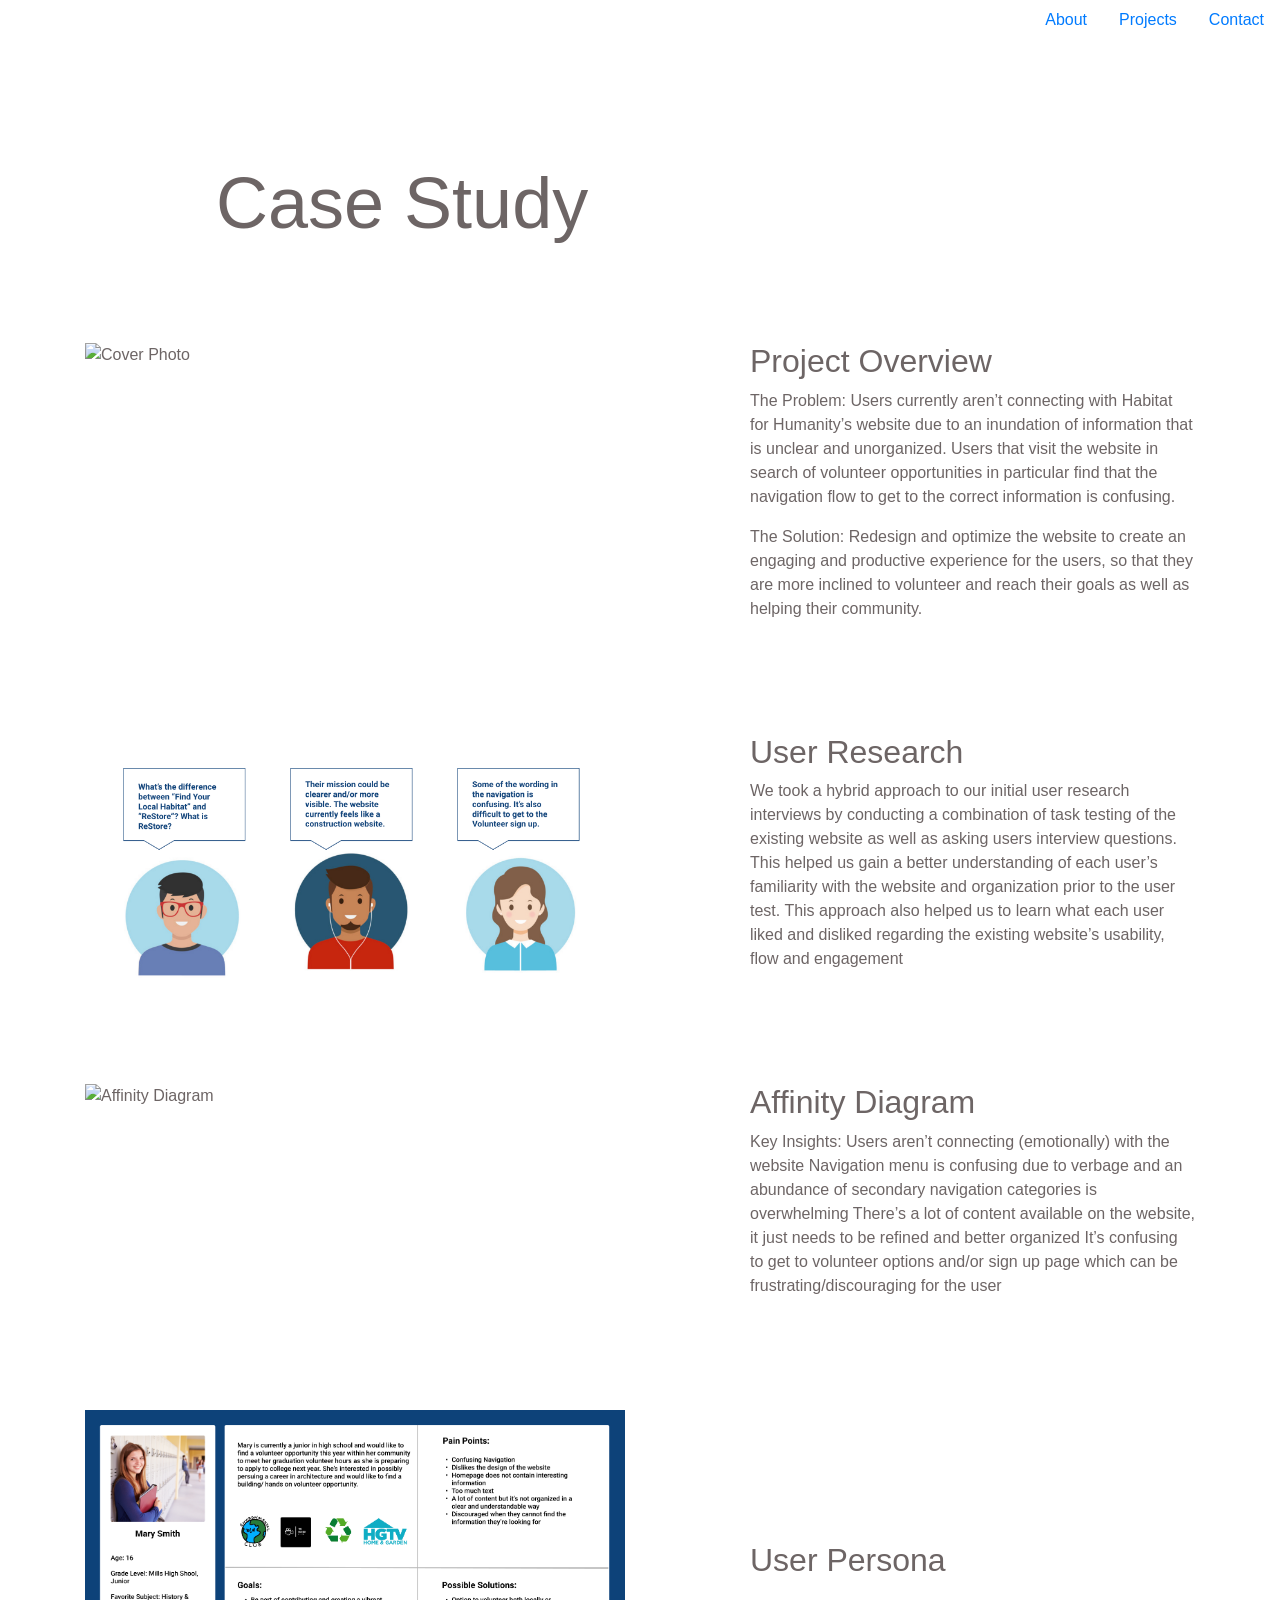
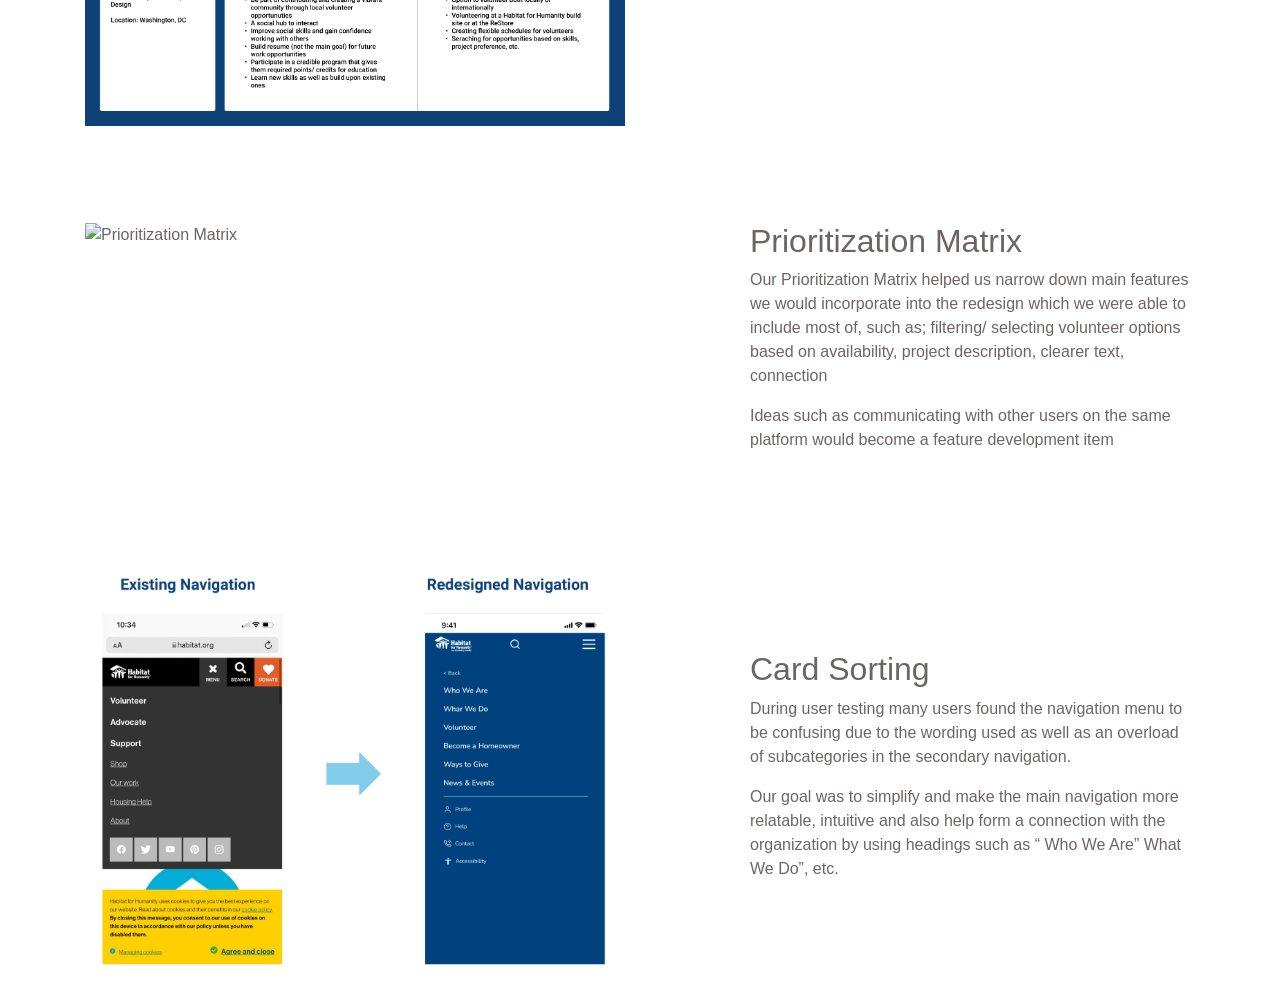
==== bootstrapcasestudy.html @ 0974398f "most up to date revisions 5.24.22 most up to date revisions" ====
<!DOCTYPE html>
<html lang="en">
<head>
    <meta charset="UTF-8">
    <meta http-equiv="X-UA-Compatible" content="IE=edge">
    <meta name="viewport" content="width=device-width, initial-scale=1.0">
    <title>Case Study</title>
    <link rel="stylesheet" href="https://cdn.jsdelivr.net/npm/bootstrap@4.3.1/dist/css/bootstrap.min.css" integrity="sha384-ggOyR0iXCbMQv3Xipma34MD+dH/1fQ784/j6cY/iJTQUOhcWr7x9JvoRxT2MZw1T" crossorigin="anonymous">
    <link href="https://github.com/NCastillo4/Bootstrap-Case-Study.git">
    <link rel="stylesheet" href="bootstrapstyle.css">
    <link rel= "https://meyerweb.com/eric/tools/css/reset/">
    
    
</head>
<body>
    <ul class="nav justify-content-end">
        <li class="nav-item">
          <a class="nav-link active" href="#">About</a>
        </li>
        <li class="nav-item">
          <a class="nav-link" href="#">Projects</a>
        </li>
        <li class="nav-item">
          <a class="nav-link" href="#">Contact</a>
        </li>
      </ul> 

      <h1 class="display-3">Case Study</h1>
    
<section class="section mt-5">
  <div class="container">
    <div class="row">
      <div class="col-md-6">
        <div>
          <img alt="Cover Photo" class="img-fluid" src="/Users/nataliecastillo/Desktop/Bootstrap-Case-Study/Images/Unknown.png" />
        </div>
      </div>
      <div class="col-md-6 col-lg-5 ml-auto d-flex align-items-center mt-4 mt-md-0">
        <div>
          <h2>Project Overview</h2>
          <p>The Problem: Users currently aren’t connecting with  Habitat for Humanity’s website due to an inundation of information that is unclear and unorganized. Users that visit the website in search of volunteer opportunities in particular find that the navigation flow to get to the correct information is confusing.
          </p>
          <p>The Solution: Redesign and optimize the website to create an engaging and productive experience for the users, so that they are more inclined to volunteer and reach their goals as well as helping their community.  </p>
        </div>
      </div>
    </div>
  </div>

  <div class="container">
    <div class="row">
      <div class="col-md-6">
        <div>
          <img alt="User Research" class="img-fluid" src="Images/User Research.png" />
        </div>
      </div>
      <div class="col-md-6 col-lg-5 ml-auto d-flex align-items-center mt-4 mt-md-0">
        <div>
          <h2>User Research</h2>
          <p>We took a hybrid approach to our initial user research interviews by conducting a combination of task testing of the existing website as well as asking users interview questions. This helped us gain a better understanding of each user’s familiarity with the website and organization prior to the user test. This approach also helped us to learn what each user liked and disliked regarding the existing website’s usability, flow and engagement
          </p>
        </div>
      </div>
    </div>
  </div>

  <div class="container">
    <div class="row">
      <div class="col-md-6">
        <div>
          <img alt="Affinity Diagram" class="img-fluid" src="Images/Affinity Diagram.png" />
        </div>
      </div>
      <div class="col-md-6 col-lg-5 ml-auto d-flex align-items-center mt-4 mt-md-0">
        <div>
          <h2>Affinity Diagram</h2>
          <p>Key Insights:
            Users aren’t connecting (emotionally) with the website
            
            Navigation menu is confusing due to verbage and an abundance of secondary navigation categories is overwhelming
            
            There’s a lot of content available on the website, it just needs to be refined and better organized
            
            It’s confusing to get to volunteer options and/or sign up page which can be frustrating/discouraging for the user 
          </p>
        </div>
      </div>
    </div>
  </div>

  <div class="container">
    <div class="row">
      <div class="col-md-6">
        <div>
          <img alt="User Persona" class="img-fluid" src="Images/User Persona - Mary Smith.png" />
        </div>
      </div>
      <div class="col-md-6 col-lg-5 ml-auto d-flex align-items-center mt-4 mt-md-0">
        <div>
          <h2>User Persona</h2>
          <p>
          </p>
        </div>
      </div>
    </div>
  </div>

  <div class="container">
    <div class="row">
      <div class="col-md-6">
        <div>
          <img alt="Prioritization Matrix" class="img-fluid" src="Images/Prioritization Matrix .png" />
        </div>
      </div>
      <div class="col-md-6 col-lg-5 ml-auto d-flex align-items-center mt-4 mt-md-0">
        <div>
          <h2>Prioritization Matrix</h2>
              <p>Our Prioritization Matrix helped us narrow down main features we would incorporate into the redesign which we were able to include most of, such as; filtering/ selecting volunteer options based on availability, project description, clearer text, connection
              </p>
              <p>Ideas such as communicating with other users on the same platform would become a feature development item
              </p>
        </div>
      </div>
    </div>
  </div>

  <div class="container">
    <div class="row">
      <div class="col-md-6">
        <div>
          <img alt="Card Sorting" class="img-fluid" src="Images/Card Sorting.png" />
        </div>
      </div>
      <div class="col-md-6 col-lg-5 ml-auto d-flex align-items-center mt-4 mt-md-0">
        <div>
          <h2>Card Sorting</h2>
              <p>During user testing many users found the navigation menu to be confusing due to the wording used as well as an overload of subcategories in the secondary navigation.
              </p>
              <p>Our goal was to simplify and make the main navigation more relatable, intuitive and also help form a connection with the organization by using headings such as “ Who We Are” What We Do”, etc.
              </p>
        </div>
      </div>
    </div>
  </div>

</section>
</body>
</html>
---- bootstrapstyle.css ----
body{
    color:#6D6565;
    font-family: 'Roboto', sans-serif;
}


.display-3{
    margin-left: 3em;
    margin-top: 120px;
    font-weight: 500;
    
}

.container{
    margin-top: 6em;
}

h2{
    font-weight: 400;
}
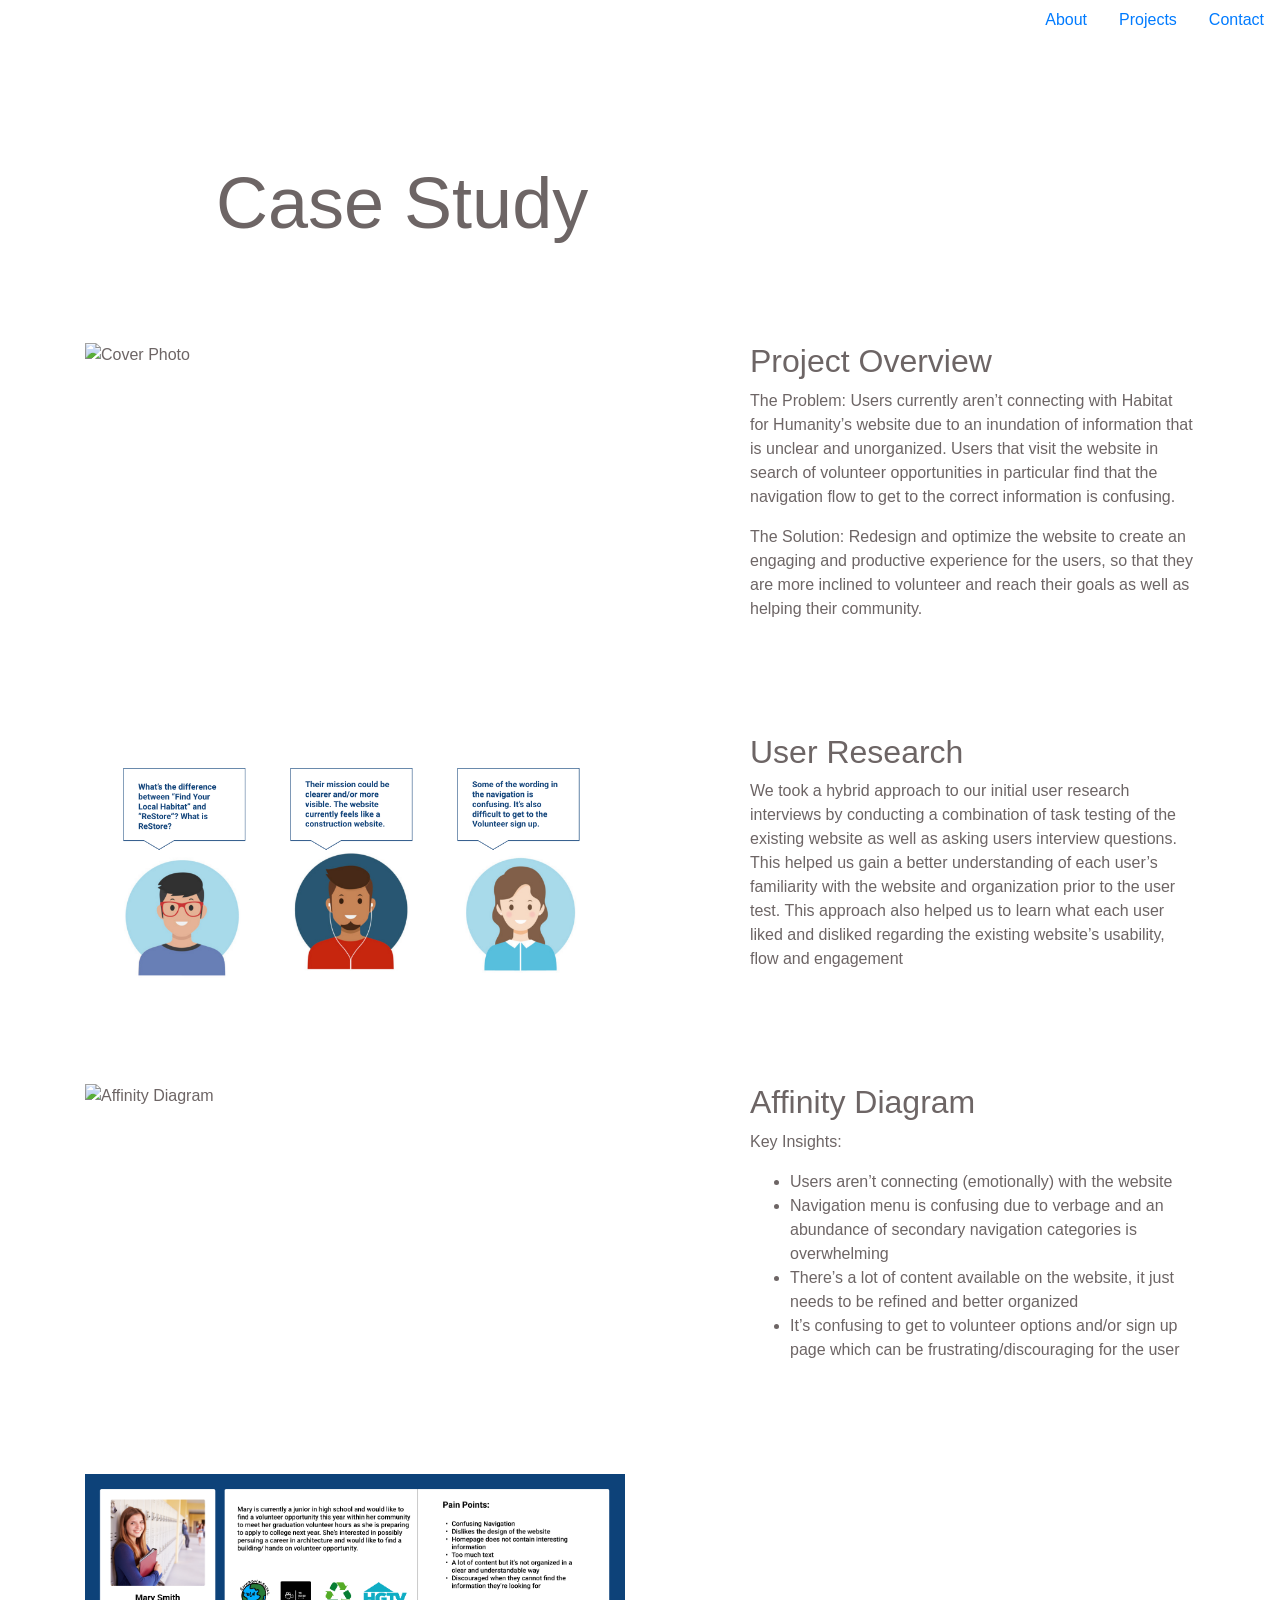
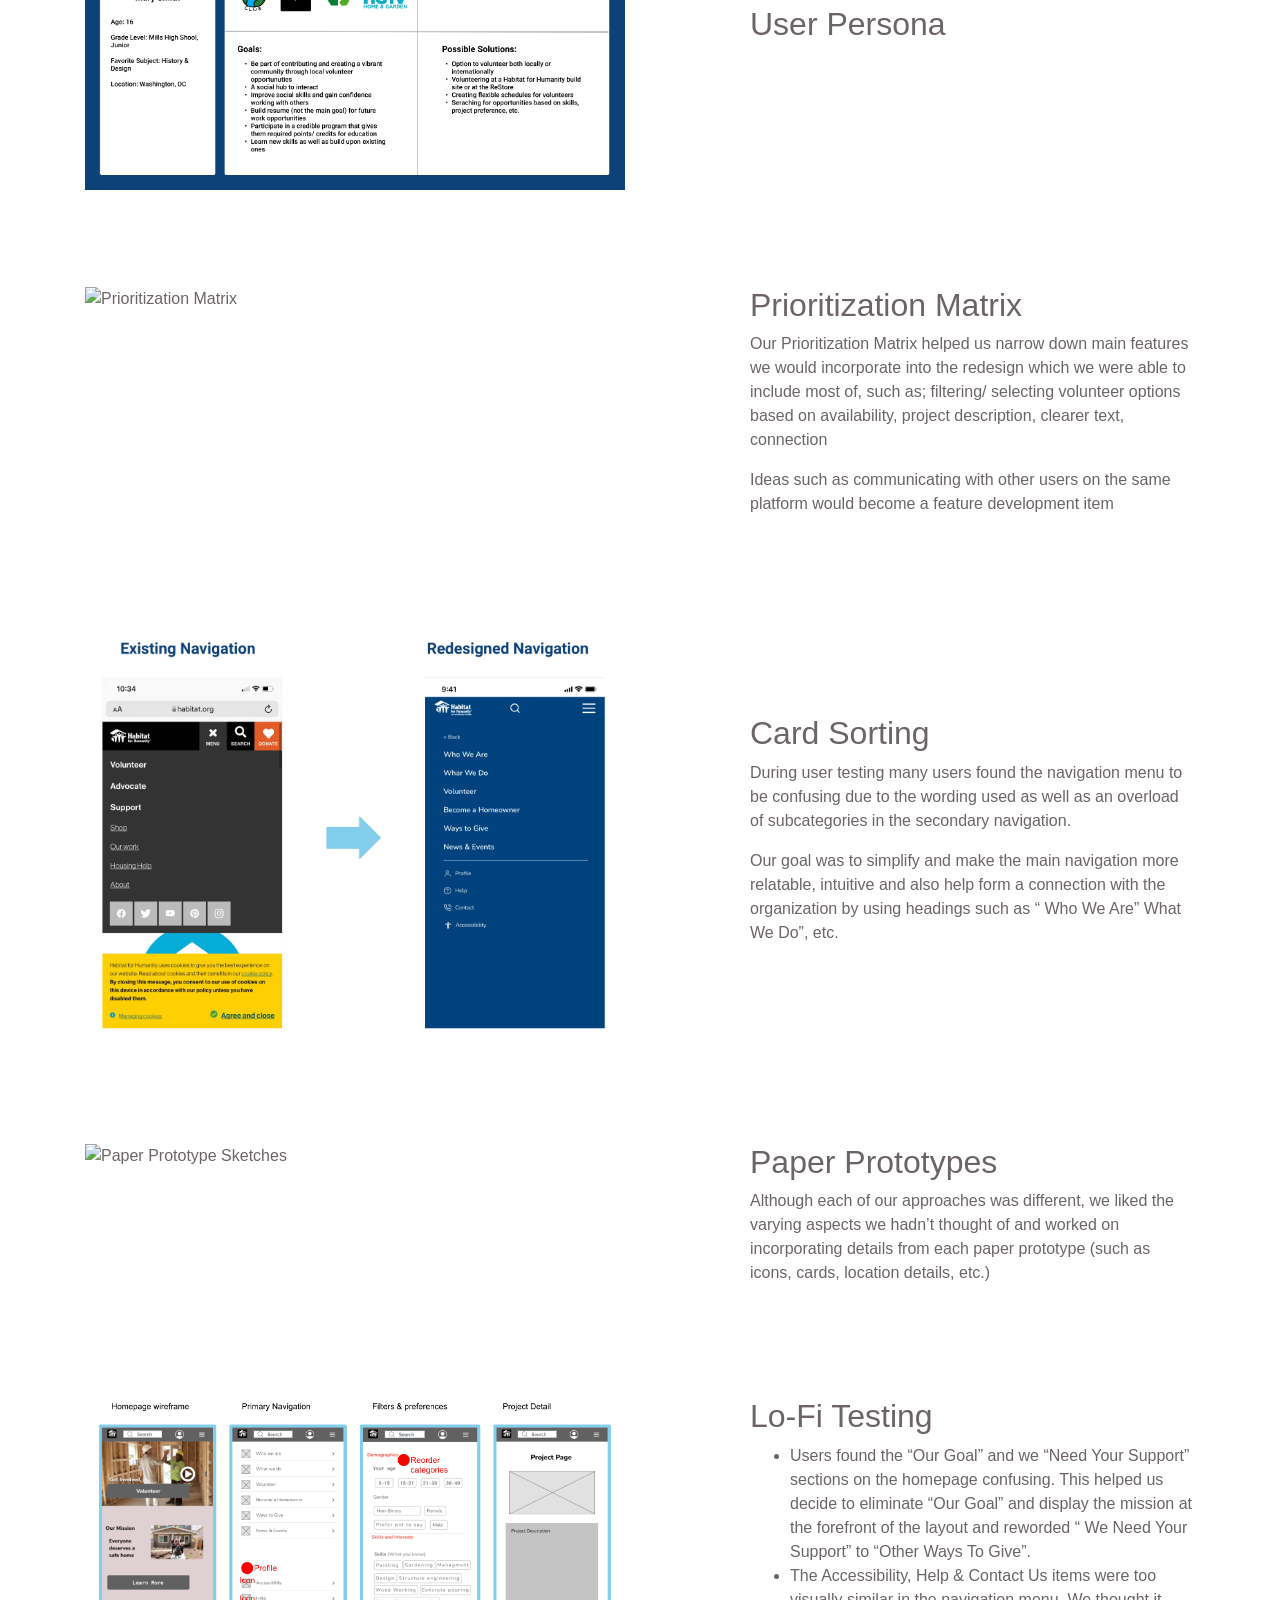
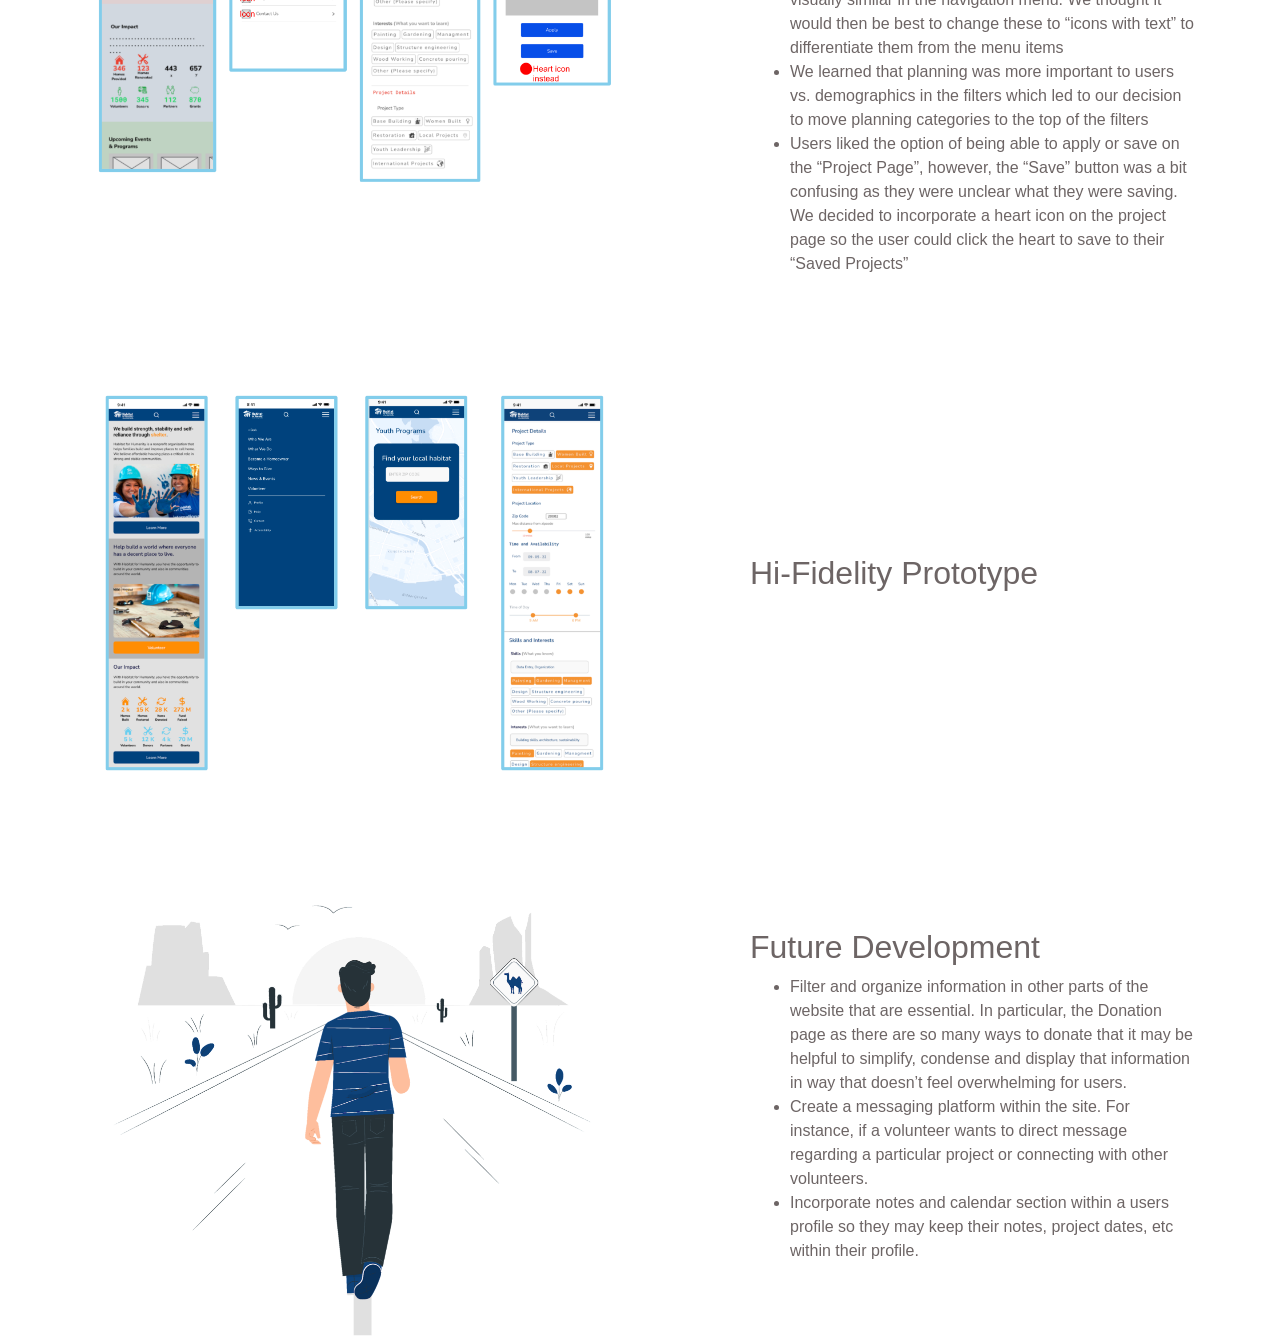
==== commit b56b86ca: "revisions 5.24.22 revisions" ====
--- a/bootstrapcasestudy.html
+++ b/bootstrapcasestudy.html
@@ -73,15 +73,21 @@
       <div class="col-md-6 col-lg-5 ml-auto d-flex align-items-center mt-4 mt-md-0">
         <div>
           <h2>Affinity Diagram</h2>
-          <p>Key Insights:
+          <p>Key Insights:</p>
+            <ul>
+                <li>
             Users aren’t connecting (emotionally) with the website
-            
+              </li>
+              <li>
             Navigation menu is confusing due to verbage and an abundance of secondary navigation categories is overwhelming
-            
+              </li>
+              <li>
             There’s a lot of content available on the website, it just needs to be refined and better organized
-            
+              </li>
+              <li>
             It’s confusing to get to volunteer options and/or sign up page which can be frustrating/discouraging for the user 
-          </p>
+              </li>
+          </ul>
         </div>
       </div>
     </div>
@@ -142,6 +148,96 @@
     </div>
   </div>
 
+  <div class="container">
+    <div class="row">
+      <div class="col-md-6">
+        <div>
+          <img alt="Paper Prototype Sketches" class="img-fluid" src="Images/Paper Prototype sketches.png" />
+        </div>
+      </div>
+      <div class="col-md-6 col-lg-5 ml-auto d-flex align-items-center mt-4 mt-md-0">
+        <div>
+          <h2>Paper Prototypes</h2>
+              <p>Although each of our approaches was different, we liked the varying aspects we hadn’t thought of and worked on incorporating details  from each paper prototype (such as icons, cards, location details, etc.)
+              </p>             
+        </div>
+      </div>
+    </div>
+  </div>
+
+  <div class="container">
+    <div class="row">
+      <div class="col-md-6">
+        <div>
+          <img alt="Lo-Fi Testing" class="img-fluid" src="Images/Lo-Fi Testing.png" />
+        </div>
+      </div>
+      <div class="col-md-6 col-lg-5 ml-auto d-flex align-items-center mt-4 mt-md-0">
+        <div>
+          <h2>Lo-Fi Testing</h2>
+              <ul>
+                <li>
+                  Users found the “Our Goal”  and we “Need Your Support” sections on the homepage confusing. This helped us decide to eliminate “Our Goal” and display the mission at the forefront of the layout and reworded “ We Need Your Support” to “Other Ways To Give”.
+                </li>
+                <li>
+                  The Accessibility, Help & Contact Us items were too visually similar in the navigation menu. We thought it would then be best to change these to “icons with text” to differentiate them from the menu items
+              </li>
+              <li>
+                We learned that planning was more important to users vs. demographics in the filters which led to our decision to move planning categories to the top of the filters
+              </li>
+              <li>
+                Users liked the option of being able to apply or save on the “Project Page”, however, the “Save” button was a bit confusing as they were unclear what they were saving. We decided to incorporate a heart icon on the project page so the user could click the heart to save to their “Saved Projects”
+              </li> 
+            </ul>            
+        </div>
+      </div>
+    </div>
+  </div>
+
+  <div class="container">
+    <div class="row">
+      <div class="col-md-6">
+        <div>
+          <img alt="Hi-Fidelity Prototype" class="img-fluid" src="Images/Hi-Fidelity Prototype.png" />
+        </div>
+      </div>
+      <div class="col-md-6 col-lg-5 ml-auto d-flex align-items-center mt-4 mt-md-0">
+        <div>
+          <h2>Hi-Fidelity Prototype</h2>
+              <p>
+              </p>             
+        </div>
+      </div>
+    </div>
+  </div>
+
+
+  <div class="container">
+    <div class="row">
+      <div class="col-md-6">
+        <div>
+          <img alt="Future Development" class="img-fluid" src="Images/Future development.png" />
+        </div>
+      </div>
+      <div class="col-md-6 col-lg-5 ml-auto d-flex align-items-center mt-4 mt-md-0">
+        <div>
+          <h2>Future Development</h2>
+              <ul>
+                  <li>
+                    Filter and organize information in other parts of the website that are essential. In particular, the Donation page as there are so many ways to donate that it may be helpful to simplify, condense and display that information in way that doesn’t feel overwhelming for users. 
+                  </li>
+                  <li>
+                    Create a messaging platform within the site. For instance, if a volunteer wants to direct message regarding a particular project or connecting with other volunteers. 
+                  </li>
+                  <li>
+                    Incorporate notes and calendar section within a users profile so they may keep their notes, project dates, etc within their profile. 
+                  </li>
+              </ul>           
+        </div>
+      </div>
+    </div>
+  </div>
+
 </section>
 </body>
 </html>
--- a/bootstrapstyle.css
+++ b/bootstrapstyle.css
@@ -2,7 +2,6 @@
     color:#6D6565;
     font-family: 'Roboto', sans-serif;
 }
-
 
 .display-3{
     margin-left: 3em;
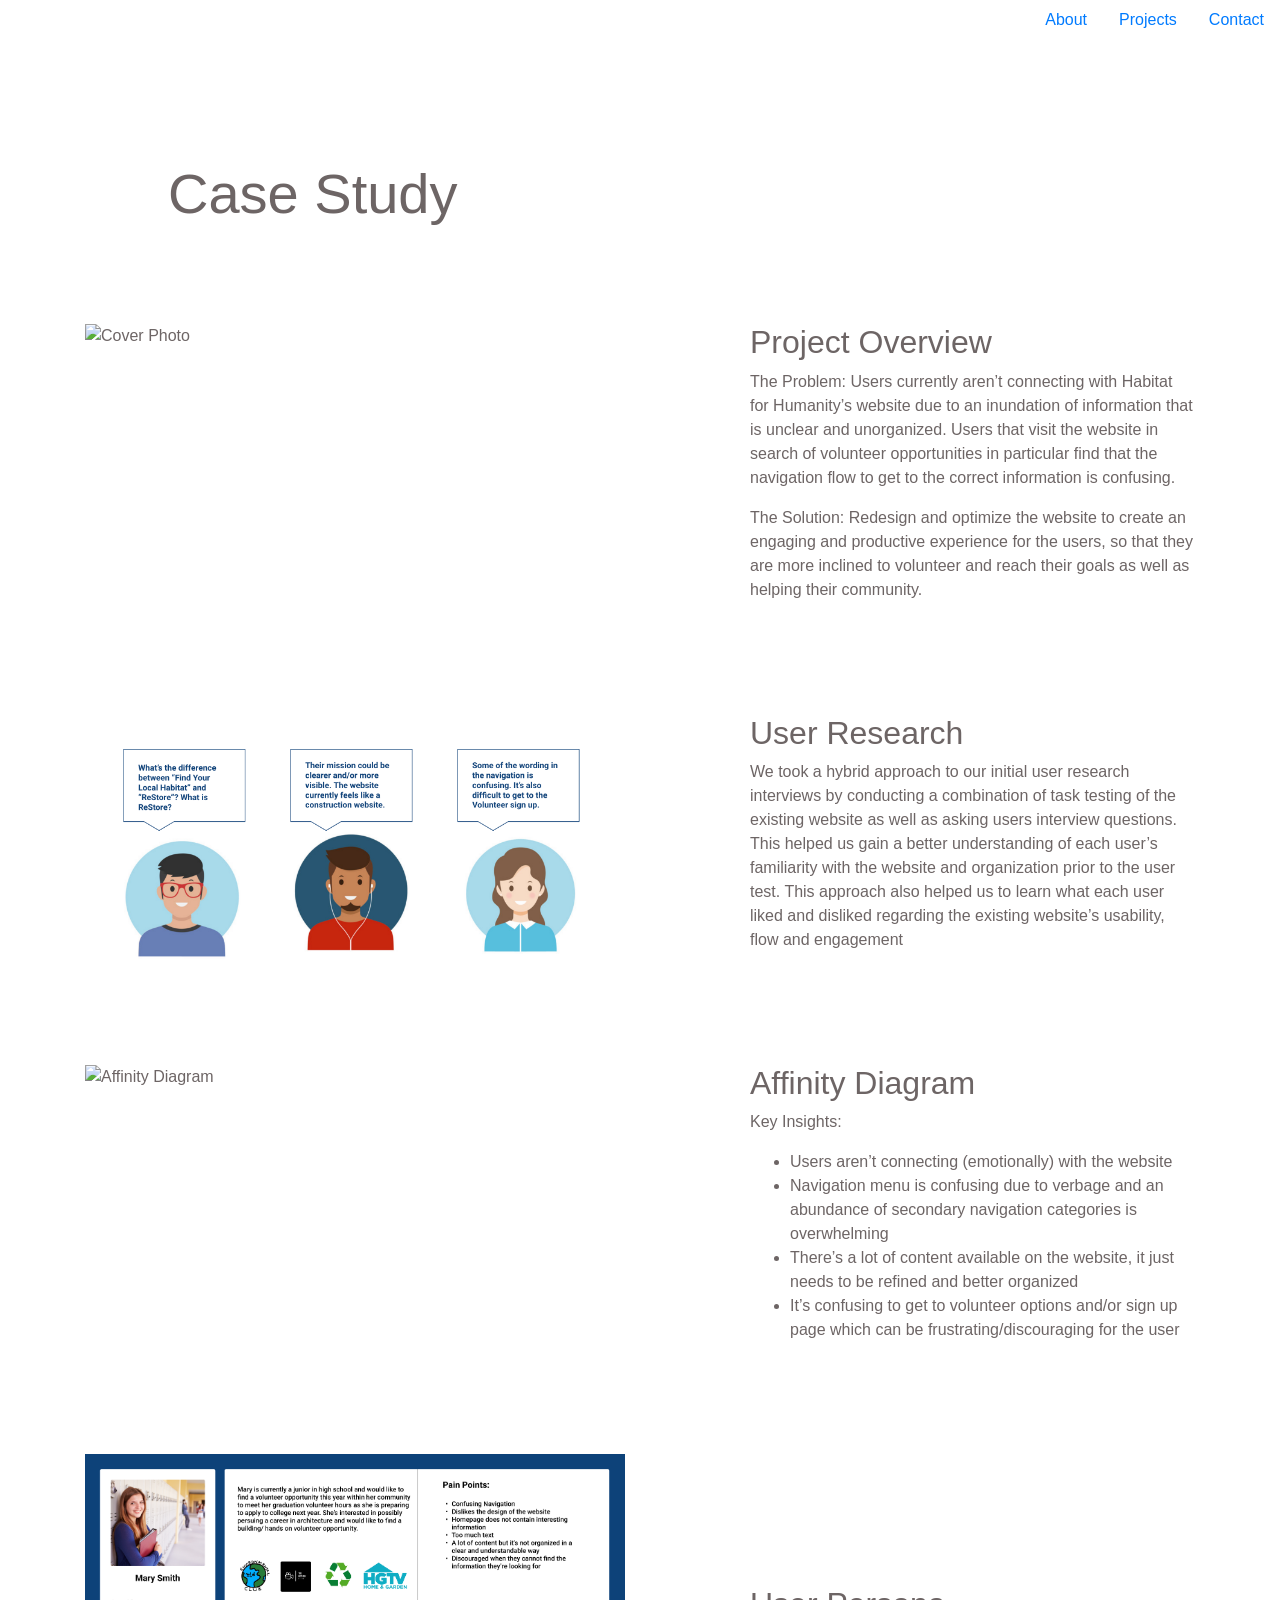
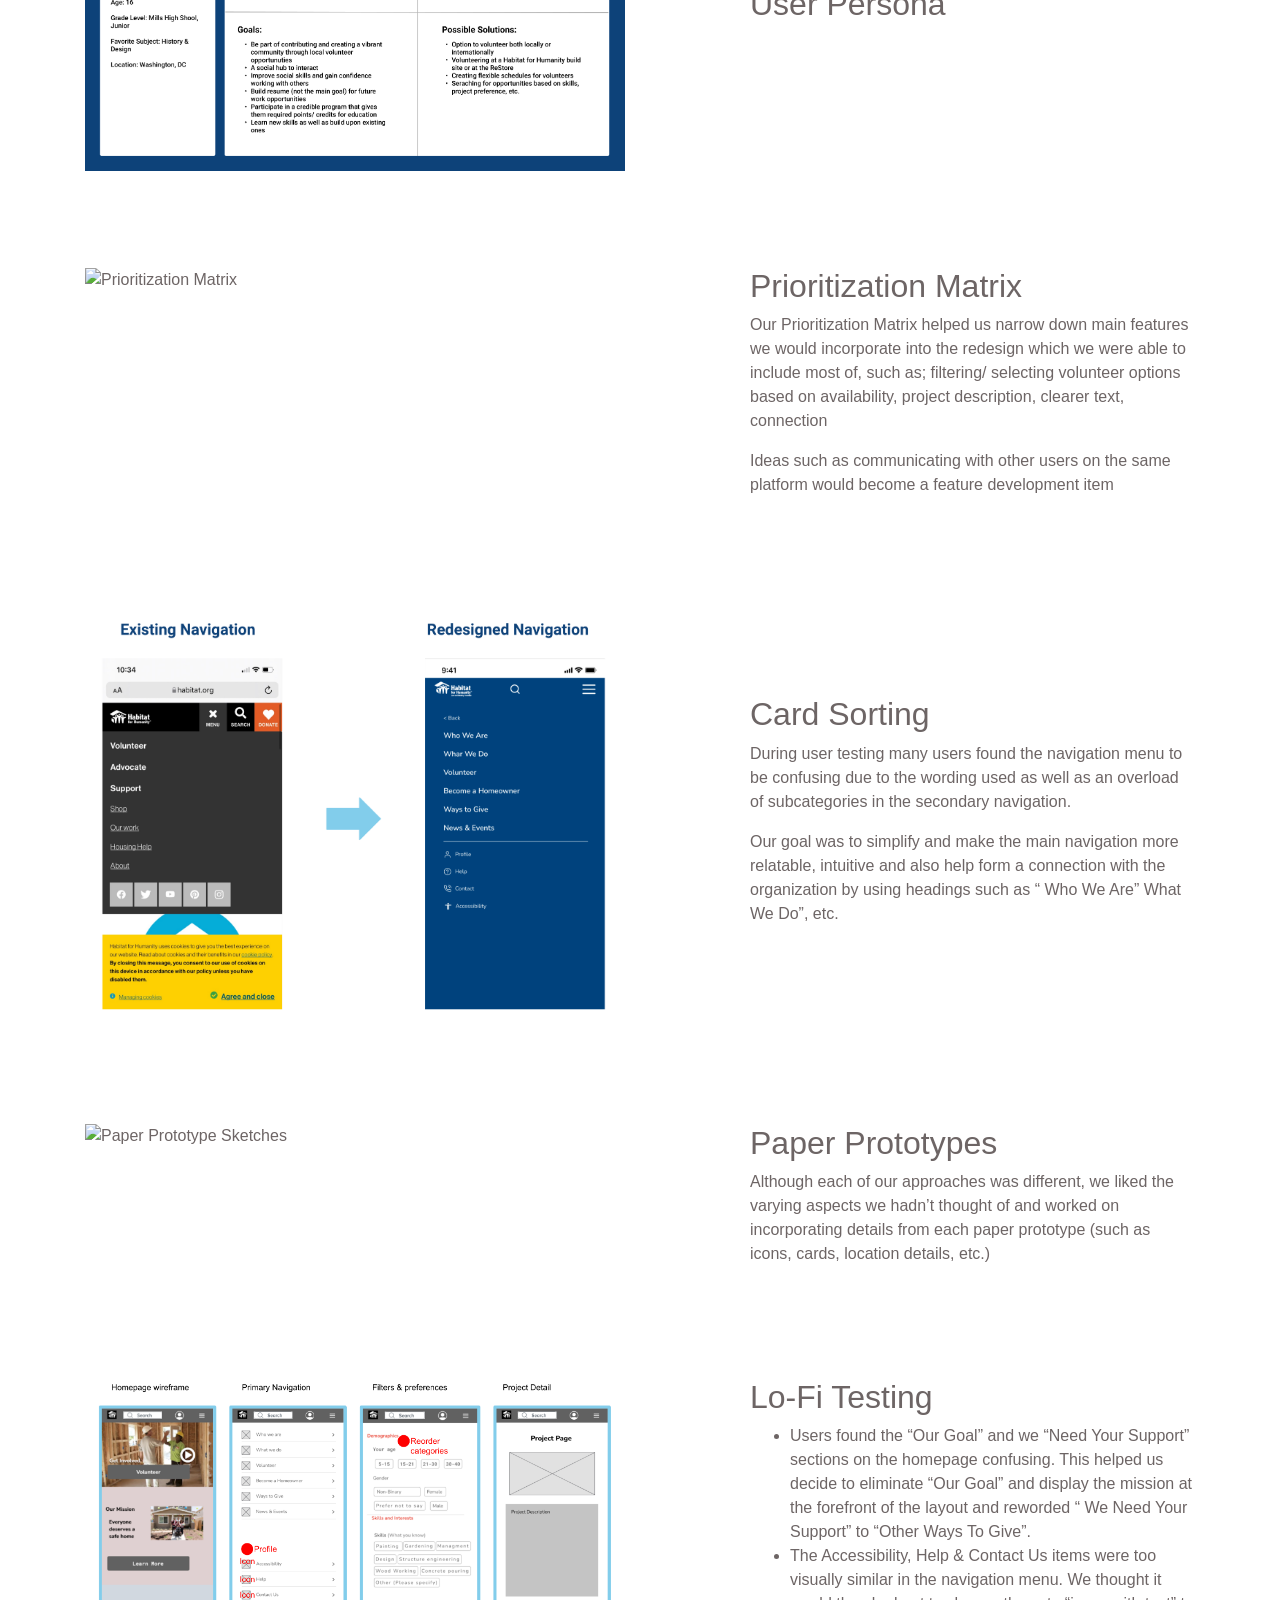
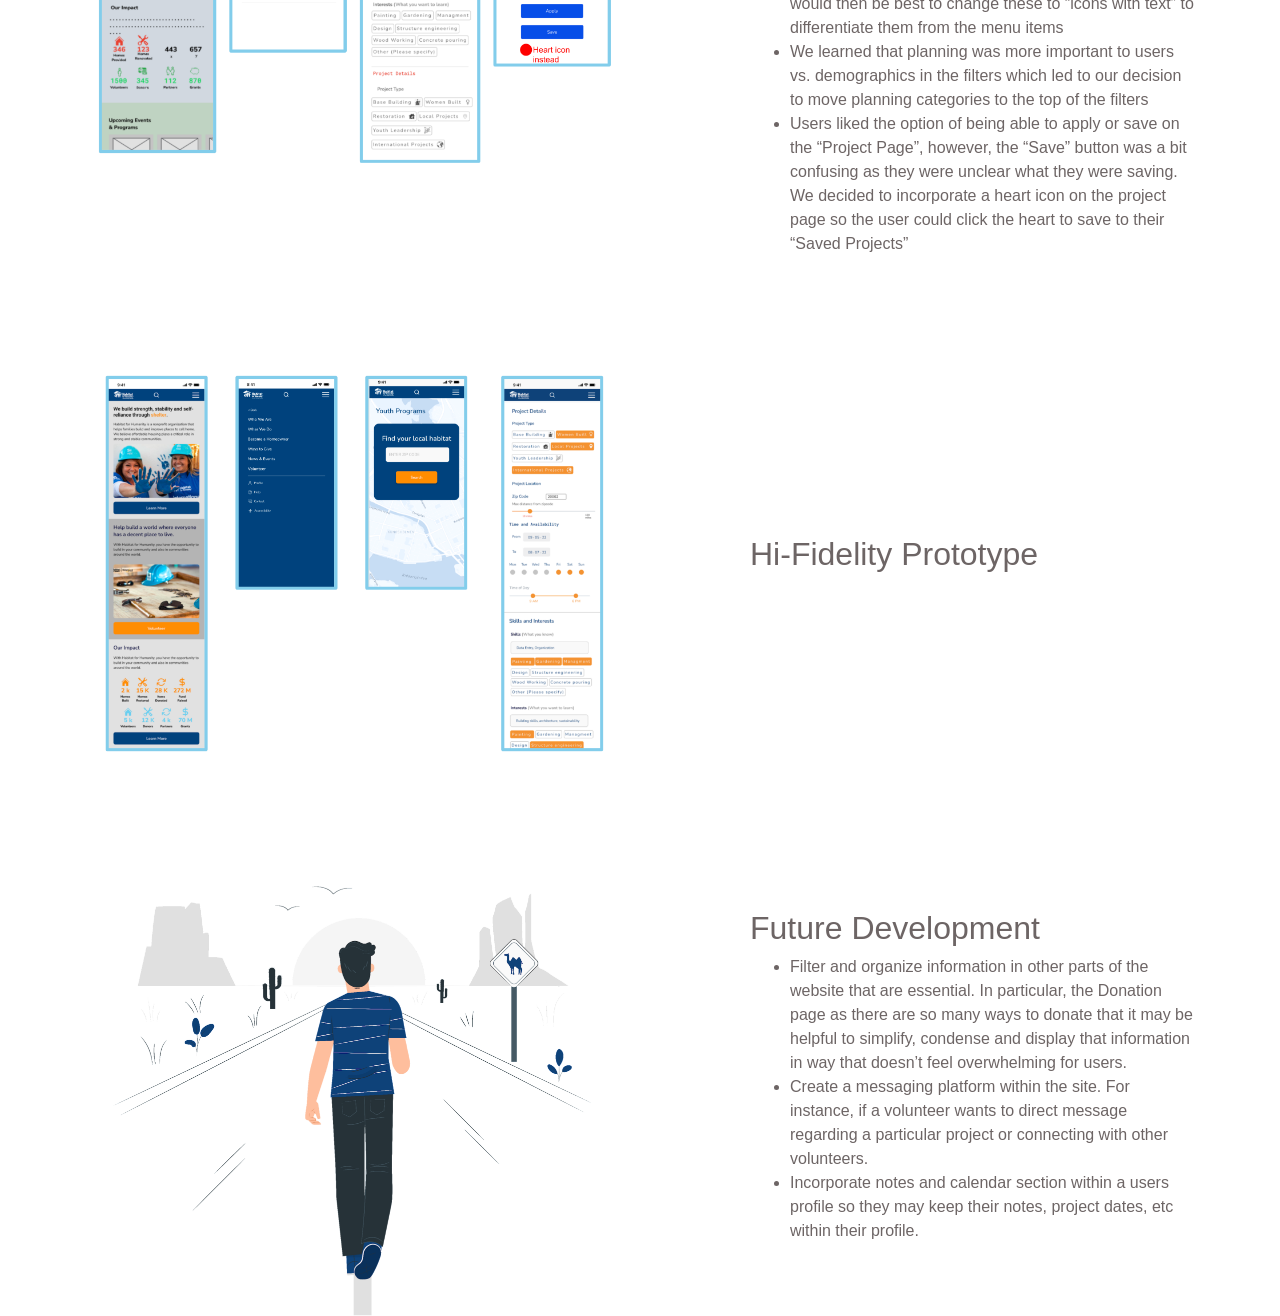
==== commit 4859b3a9: "update 5.24.22 update 5.24.22" ====
--- a/bootstrapcasestudy.html
+++ b/bootstrapcasestudy.html
@@ -25,7 +25,7 @@
         </li>
       </ul> 
 
-      <h1 class="display-3">Case Study</h1>
+      <h1 class="display-4">Case Study</h1>
     
 <section class="section mt-5">
   <div class="container">
--- a/bootstrapstyle.css
+++ b/bootstrapstyle.css
@@ -3,7 +3,7 @@
     font-family: 'Roboto', sans-serif;
 }
 
-.display-3{
+.display-4{
     margin-left: 3em;
     margin-top: 120px;
     font-weight: 500;
